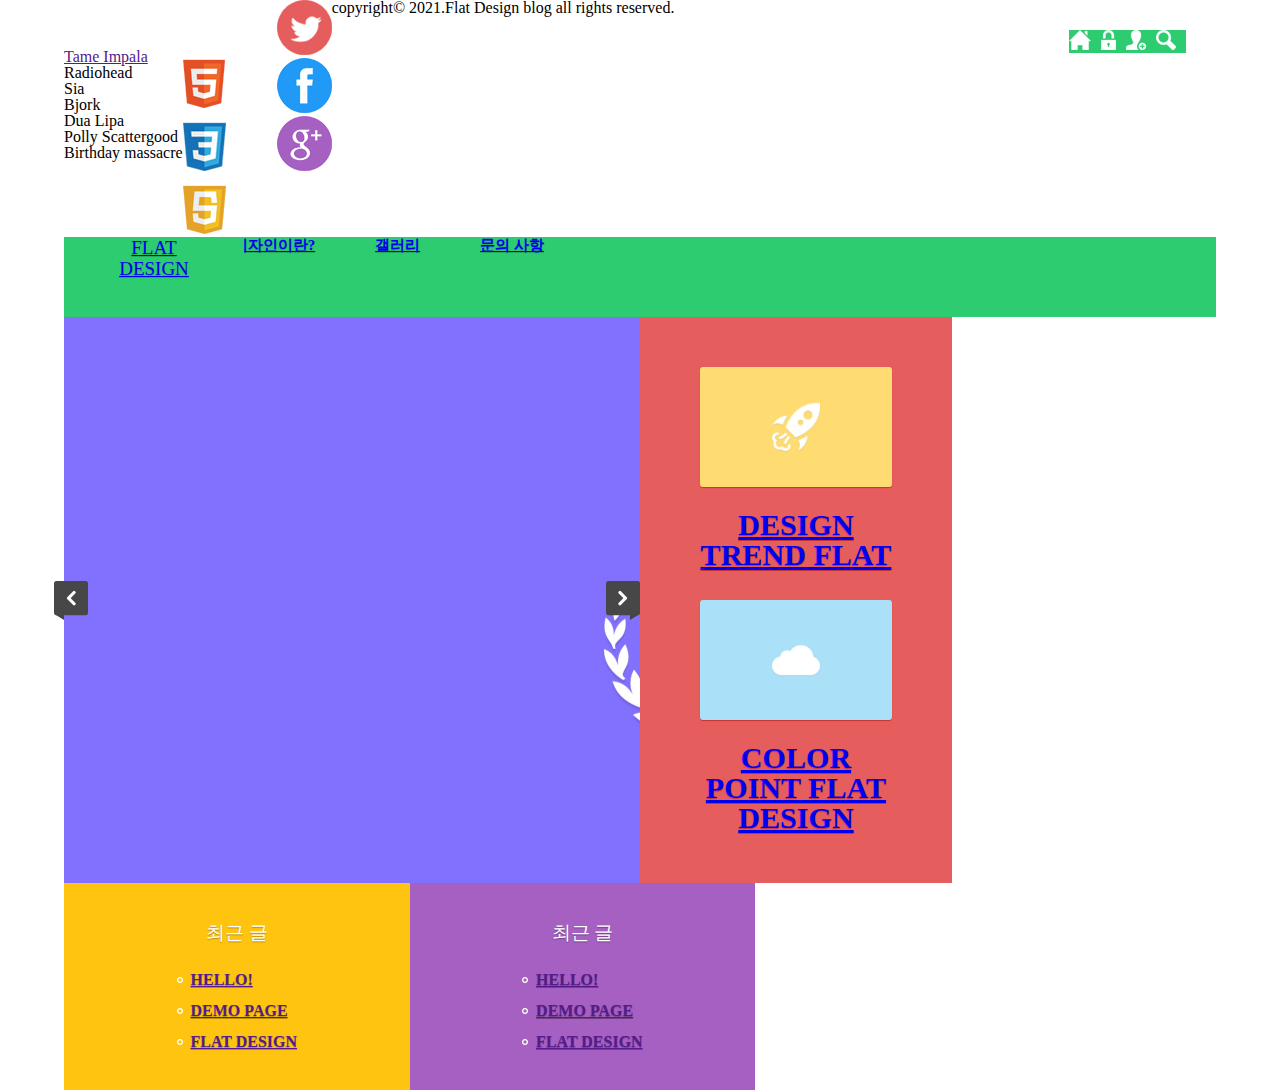
==== index.html @ 1b44815c "add post, gallery section CSS" ====
<!DOCTYPE html>
<html lang="ko">
    <head>
        <meta charset="UTF-8">
        <meta name="viewport" content="width=device-width, initial_scale=1, minimun-scale=1, maximum-scale=1, user=scalable=no">
        <title>Flat Design</title>
        <link rel="stylesheet" type="text/css" href="">
        <link rel="stylesheet" type="text/css" href="">
        <link rel="shortcut icon" href="images/favicon/favicon.ico">
        <link rel="apple-touch-icon-precomposed" href="images/favicon/flat-design-touch.png">
        <link rel="stylesheet" type="text/css" href="css/reset.css">
        <script src="js/jquery.min.js"></script>
        <style>
            #wrap {
                display: flex;
                flex-flow: column nowrap;
                width: 80%;
                margin: 0 auto;
                max-width: 1200px;
            }

            #wrap section {
                box-sizing: border-box;
            }

            .info_section {
                order: 1;
                width: 100%;
                background: #2ecc71;
                border-bottom: 1px solid #39d67c;
            }

            .info_list {
                display: flex;
            }

            .info_list li {
                width: 25%;
                text-align: center;
            }

            .info_list li a {
                display: block;
                padding: 15px 0;
                padding: 0.938rem 0;
            }

            .header {
                display: flex;
                order: 2;
                flex-direction: column;
                position: relative;
                width: 100%;
            }

            .logo {
                order: 1;
                width: 100%;
                padding: 30px 0;
                padding: 1.875rem 0;
                font-size: 1.188em;
                font-size: 1.188rem;
                line-height: 21px;
                line-height: 1.313rem;
                text-align: center;
                text-transform: uppercase;
                background: #2ecc71;
                text-shadow: 0px 1px 1px #25ab5e;
            }

            .nav {
                order: 2;
                width: 100%;
            }

            .gnb li {
                display: flex;
                background: #2c3e50;
            }

            .gnb li a {
                width:80%;
                padding: 20px 0;
                padding: 1.250rem 0;
                font-size: 0.938em;
                font-size:0.938rem;
                text-indent: 20px;
                text-indent: 1.250rem;
                font-weight: bold;
                text-transform: uppercase;
            }

            .gnb li span {
                width: 20%;
                text-indent: -9999px;
                background: url(images/s_images/sub_menu_toggle_btn.png) center center no-repeat;
                cursor: pointer;
            }

            .menu_toggle_btn {
                display: block;
                width: 30px;
                width: 1.875rem;
                height: 30px;
                height: 1.875rem;
                position: absolute;
                top: 10px;
                top: 0.625rem;
                right: 10px;
                right: 0.625rem;
                text-indent: -9999px;
                background: url(images/s_images/menu_toggle_btn.png);
                cursor: pointer;
            }

            .slider_section {
                display: flex;
                justify-content: space-between;
                align-items: center;
                order: 3;
                width: 100%;
                height: 300px;
                height: 18.750rem;
                background: url(images/p_images/slider_01.jpg);
            }

            .slider_section span {
                width: 34px;
                width: 2.125rem;
                height: 39px;
                height: 2.438rem;
                text-indent: -9999px;
                background: url(images/s_images/slider_arrow.png);
                cursor: pointer;
            }

            span.prev_btn {
                margin-left: -10px;
                margin-left: -0.625rem;
                background-position: 0 0;
            }

            span.next_btn {
                margin-left: -10px;
                margin-left: -0.625rem;
                background-position: -34px 0;
            }

            .latest_post_section {
                order: 4;
                background: #ffc40f;
                text-shadow: 0px 1px 1px #b98e0b;
            }

            .popular_post_section {
                order: 5;
                background: #a660c2;
                text-shadow: 0px 1px 1px #714185;
            }

            .latest_post_section, .popular_post_section {
                padding: 40px 12.5%;
                padding: 2.5000rem 12.5%;
            }

            .title {
                margin-bottom: 30px;
                margin-bottom: 1.875rem;
                font-size: 1.188em;
                font-size: 1.188rem;
                text-align: center;
                text-transform: uppercase;
                color: #fff;
            }

            .latest_post_list li, .popular_post_list li {
                margin-top: 15px;
                margin-top: 0.938rem;
                padding-left: 14px;
                padding-left: 0.875rem;
                font-weight: bold;
                text-transform: uppercase;
                background: url(images/s_images/post_circle_icon.png) left center no-repeat;
            }

            .latest_post_list li:first-child, .popular_post_list li:first-child {
                margin-top: 0;
            }

            .gallery_section {
                order: 6;
                padding: 50px 12.5%;
                padding: 3.125rem 12.5%;
                text-align: center;
                background: #e65d5d;
                text-shadow: 0px 1px 1px #c43434;
            }

            .gallery_section img {
                width: 100%;
                max-width: 100%;
                border-radius: 3px;
                box-shadow: 0px 1px 1px #c43434;
            }

            .gallery_list li:nth-child(2) {
                margin-top: 30px;
                margin-top: 1.875rem;
            }

            .gallery_list li figcaption {
                margin-top: 20px;
                margin-top: 1.250rem;
                font-size: 1.188em;
                font-size: 1.88rem;
                text-transform: uppercase;
                font-weight: bold;
            }

            @media all and (min-width: 768px) {
                #wrap {
                    flex-flow: row wrap;
                }

                .header {
                    flex-direction: row;
                }

                .logo {
                    position: absolute;
                    top: 0;
                    left: 0;
                    z-index: 10;
                    width: 15.625%;
                    padding: 0;
                }

                .log a {
                    display: block;
                    padding: 50px 0;
                    padding: 3.125rem;
                }

                .nav {
                    position: relative;
                    min-height: 80px;
                    min-height: 5.0000rem;
                    background: #2ecc71;
                }

                .gnb {
                    position: absolute;
                    top: 100%;
                    right: 0%;
                    z-index: 20;
                    width: 40.104%;
                }

                .menu_toggle_btn {
                    top: 50%;
                    right: 30px;
                    right: 1.875rem;
                    z-index: 20;
                    margin-top: -15px;
                    margin-top: -0.938rem;
                }

                .slider_section {
                    width: 59.9%;
                    height: auto;
                }

                .slider_section span {
                    position: relative;
                    z-index: 10;
                }

                .latest_post_section {
                    order: 5;
                }

                .popular_post_section {
                    order: 6;
                }

                .latest_post_section, .popular_post_section {
                    width: 41.67%;
                    padding-left: 5.21%;
                    padding-right: 5.21%;
                }

                .gallery_section {
                    order: 8;
                    width: 71.35%;
                    padding-left: 5.21%;
                    padding-right: 5.21%;
                }

                .gallery_list {
                    display: flex;
                }

                .gallery_list li {
                    width: 47.01%;
                }

                .gallery_list li:nth-child(2) {
                    margin-left: 5.98%;
                    margin-top: 0;
                }

            }

            @media all and (min-width: 960px) {
                #wrap {
                    position: relative;
                    width: 90%;
                }

                .info_section {
                    order: 0;
                    position: absolute;
                    top: 30px;
                    top: 1.875rem;
                    right: 30px;
                    right: 1.875rem;
                    z-index: 30;
                    width: auto;
                    border-bottom: 0;
                }

                .info_list li {
                    width: auto;
                    margin-right: 15px;
                    margin-right: 0.625rem;
                }

                .info_list li a {
                    padding: 0;
                }

                .gnb {
                    display: flex !important;
                    flex-direction: row;
                    position: static;
                    width: 100%;
                    text-shadow: 0px 1px 1px #25ab5e;
                }

                .gnb li{
                    display: block;
                    margin-left: 5.208%;
                    background: none;
                }

                .gnb li a {
                    width: auto;
                    padding: 0;
                    text-indent: 0;
                }

                .gnb li span {
                    display: none;
                }

                .menu_toggle_btn {
                    display: none;
                }

                .slider_section {
                    order: 2;
                    width: 50%;
                }

                .latest_post_section, .popular_post_section {
                    display: flex;
                    flex-direction: column;
                    align-items: center;
                    width: 30%;
                    padding-left: 0;
                    padding-right: 0;
                }

                .gallery_section {
                    order: 3;
                    width: 27.08%;
                }

                .gallery_list {
                    display: block;
                }

                .gallery_list li {
                    width: auto;
                }

                .gallery_list li:nth-child(2) {
                    margin-top: 30px;
                    margin-top: 1.875rem;
                    margin-left: 0;
                }

            }
        </style>
    </head>
    <body>
        <div id="wrap">
            <section class="info_section">
                <ul class="info_list">
                    <li><a href="index.html"><img src="images/s_images/info_icon_01.png" alt=""></a></li>
                    <li><a href=""><img src="images/s_images/info_icon_02.png" alt=""></a></li>
                    <li><a href=""><img src="images/s_images/info_icon_03.png" alt=""></a></li>
                    <li><a href=""><img src="images/s_images/info_icon_04.png" alt=""></a></li>
                </ul>
            </section>
            <header class="header">
                <h1 class="logo">
                    <a href="index.html">flat<br>design</a>
                </h1>
                <nav class="nav">
                    <ul class="gnb">
                        <li><a href="index.html">홈</a><span class="sub_main_toggle_btn">하위 메뉴 토글 버튼</span></li>
                        <li><a href="introduce.html">플랫 디자인이란?</a><span class="sub_main_toggle_btn">하위 메뉴 토글 버튼</span></li>
                        <li><a href="gallery.html">갤러리</a><span class="sub_main_toggle_btn">하위 메뉴 토글 버튼</span></li>
                        <li><a href="board.html">문의 사항</a><span class="sub_main_toggle_btn">하위 메뉴 토글 버튼</span></li>
                    </ul>
                </nav>
                <span class="menu_toggle_btn"> 전체 메뉴 토글 버튼</span>
            </header>
            <section class="slider_section">
                <span class="prev_btn">이전 버튼</span><span class="next_btn"다음 버튼></span>
            </section>
            <section class="latest_post_section">
                <h2 class="title">최근 글</h2>
                <ul class="latest_post_list">
                    <li><a href="">Hello!</a></li>
                    <li><a href="">Demo page</a></li>
                    <li><a href="">Flat design</a></li>
                </ul>
            </section>
            <section class="popular_post_section">
                <h2 class="title">최근 글</h2>
                <ul class="popular_post_list">
                    <li><a href="">Hello!</a></li>
                    <li><a href="">Demo page</a></li>
                    <li><a href="">Flat design</a></li>
                </ul>
            </section>
            <section class="gallery_section">
                <ul class="gallery_list">
                    <li>
                        <a href="#">
                            <figure>
                                <img src="images/p_images/gallery_01.jpg">
                                <figcaption>design trend flat</figcaption>
                            </figure>
                        </a>
                    </li>
                    <li>
                        <a href="#">
                            <figure>
                                <img src="images/p_images/gallery_02.jpg">
                                <figcaption>color point flat design</figcaption>
                            </figure>
                        </a>
                    </li>
                </ul>
            </section>
            <section class="rankup_section">
                <h2 class="title">인기 검색어</h2>
                <ul class="rankup_list">
                    <li><a href="">Tame Impala</a></li>
                    <li><a href=""></a>Radiohead</li>
                    <li><a href=""></a>Sia</li>
                    <li><a href=""></a>Bjork</li>
                    <li><a href=""></a>Dua Lipa</li>
                    <li><a href=""></a>Polly Scattergood</li>
                    <li><a href=""></a>Birthday massacre</li>
                </ul>
            </section>
            <section class="banner_section">
                <div class="banner_box_01">
                    <a href=""><img src="images/s_images/w3c_logo.png"></a>
                </div>
                <div class="banner_box_02">
                    <ul class="banner_list">
                        <li><a href=""><img src="images/s_images/html_logo.png"></a></li>
                        <li><a href=""><img src="images/s_images/css_logo.png"></a></li>
                        <li><a href=""><img src="images/s_images/js_logo.png"></a></li>
                    </ul>
                </div>
            </section>
            <section class="social_section">
                <ul class="social_list">
                    <li><a href=""><img src="images/s_images/social_icon_01.png"></a></li>
                    <li><a href=""><img src="images/s_images/social_icon_02.png"></a></li>
                    <li><a href=""><img src="images/s_images/social_icon_03.png"></a></li>
                </ul>
            </section>
            <footer class="footer">
                <p>copyright&copy; 2021.Flat Design blog all rights reserved.</p>
            </footer>
        </div>
    </body>
</html>
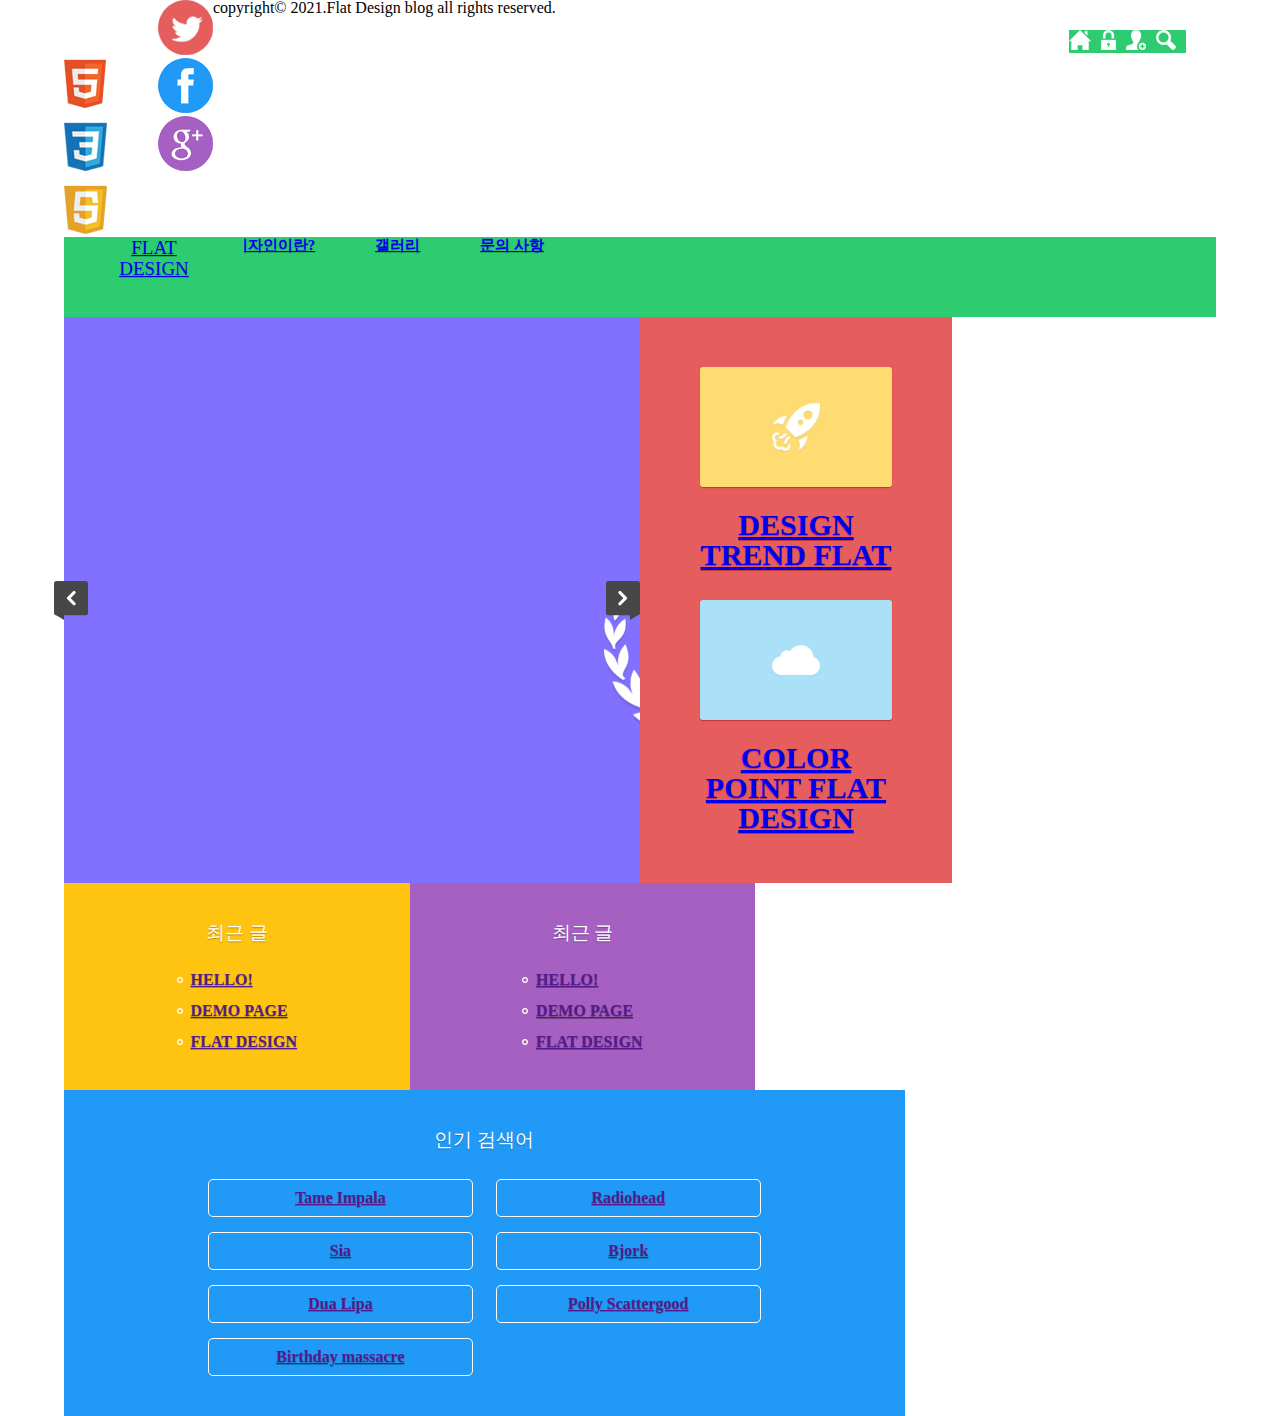
==== commit b178bb2f: "add rankup CSS" ====
--- a/index.html
+++ b/index.html
@@ -217,6 +217,41 @@
                 font-weight: bold;
             }
 
+            .rankup_section {
+                order: 7;
+                padding: 40px 12.5%;
+                padding: 2.500rem 12.5;
+                background: #219af7;
+                text-shadow: 0px 1px 1px #1974ba;
+            }
+
+            .rankup_list {
+                display: flex;
+                flex-wrap: wrap;
+                justify-content: space-between;
+            }
+
+            .rankup_list li{
+                width: 47.92%;
+                margin-top: 15px;
+                margin-top:0.938rem;
+                text-align: center;
+                font-weight: bold;
+            }
+
+            .rankup_list li:first-child, .rankup_list li:nth-child(2) {
+                margin-top: 0;
+            }
+
+            .rankup_list li a {
+                display: block;
+                padding: 10px 0;
+                padding: 0.625rem 0;
+                border: 1px solid #fff;
+                border-radius: 5px;
+            }
+
+
             @media all and (min-width: 768px) {
                 #wrap {
                     flex-flow: row wrap;
@@ -470,12 +505,12 @@
                 <h2 class="title">인기 검색어</h2>
                 <ul class="rankup_list">
                     <li><a href="">Tame Impala</a></li>
-                    <li><a href=""></a>Radiohead</li>
-                    <li><a href=""></a>Sia</li>
-                    <li><a href=""></a>Bjork</li>
-                    <li><a href=""></a>Dua Lipa</li>
-                    <li><a href=""></a>Polly Scattergood</li>
-                    <li><a href=""></a>Birthday massacre</li>
+                    <li><a href="">Radiohead</a></li>
+                    <li><a href="">Sia</a></li>
+                    <li><a href="">Bjork</a></li>
+                    <li><a href="">Dua Lipa</a></li>
+                    <li><a href="">Polly Scattergood</a></li>
+                    <li><a href="">Birthday massacre</a></li>
                 </ul>
             </section>
             <section class="banner_section">
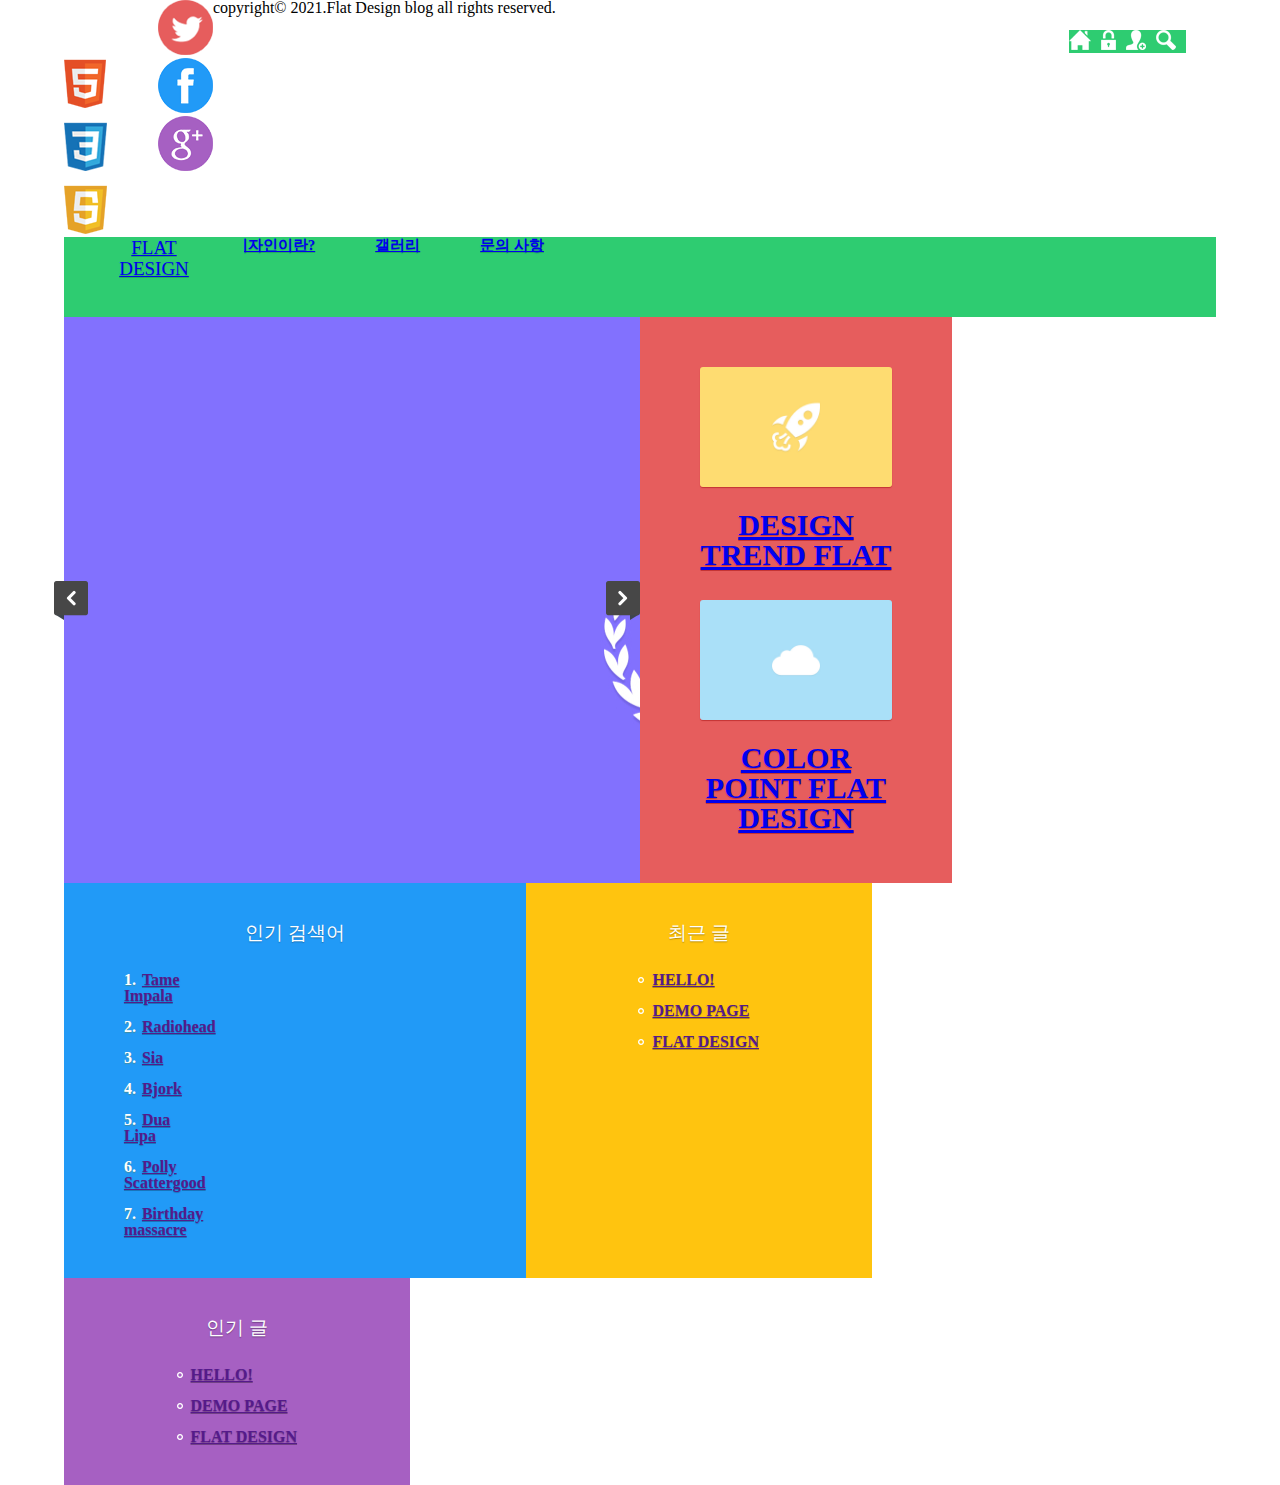
==== commit b1caced6: "rankup section css tablet, pc" ====
--- a/index.html
+++ b/index.html
@@ -344,6 +344,13 @@
                     margin-top: 0;
                 }
 
+                .rankup_section {
+                    order: 4;
+                    width: 40.1%;
+                    padding-left: 5.2%;
+                    padding-right: 5.2%;
+                }
+
             }
 
             @media all and (min-width: 960px) {
@@ -434,8 +441,48 @@
                     margin-top: 1.875rem;
                     margin-left: 0;
                 }
-
-            }
+        
+                .rankup_list {
+                    display: flex;
+                    flex-direction: column;
+                    justify-content: center;
+                    align-items: center;
+                    width: 22.92%;
+                    padding: 0;
+                }
+
+                .rankup_list  {
+                    display: block;
+                }
+
+                .rankup_list li {
+                    width: auto;
+                    text-align: left;
+                    counter-increment: rankup-counter;
+                }
+
+                .rankup_list li:nth-child(2) {
+                    margin-top: 15px;
+                    margin-top: 0.938rem;
+                }
+
+                .rankup_list li:before {
+                    padding-right: 6px;
+                    padding-right: 0.375rem;
+                    text-transform: uppercase;
+                    font-weight: bold;
+                    color: #fff;
+                    text-shadow: 0px 1px 1px #428e9e;
+                    content: counter(rankup-counter) '.';
+                }
+
+                .rankup_list li a {
+                    display: inline;
+                    padding: 0;
+                    border: 0;
+                }
+
+            }   
         </style>
     </head>
     <body>
@@ -474,7 +521,7 @@
                 </ul>
             </section>
             <section class="popular_post_section">
-                <h2 class="title">최근 글</h2>
+                <h2 class="title">인기 글</h2>
                 <ul class="popular_post_list">
                     <li><a href="">Hello!</a></li>
                     <li><a href="">Demo page</a></li>
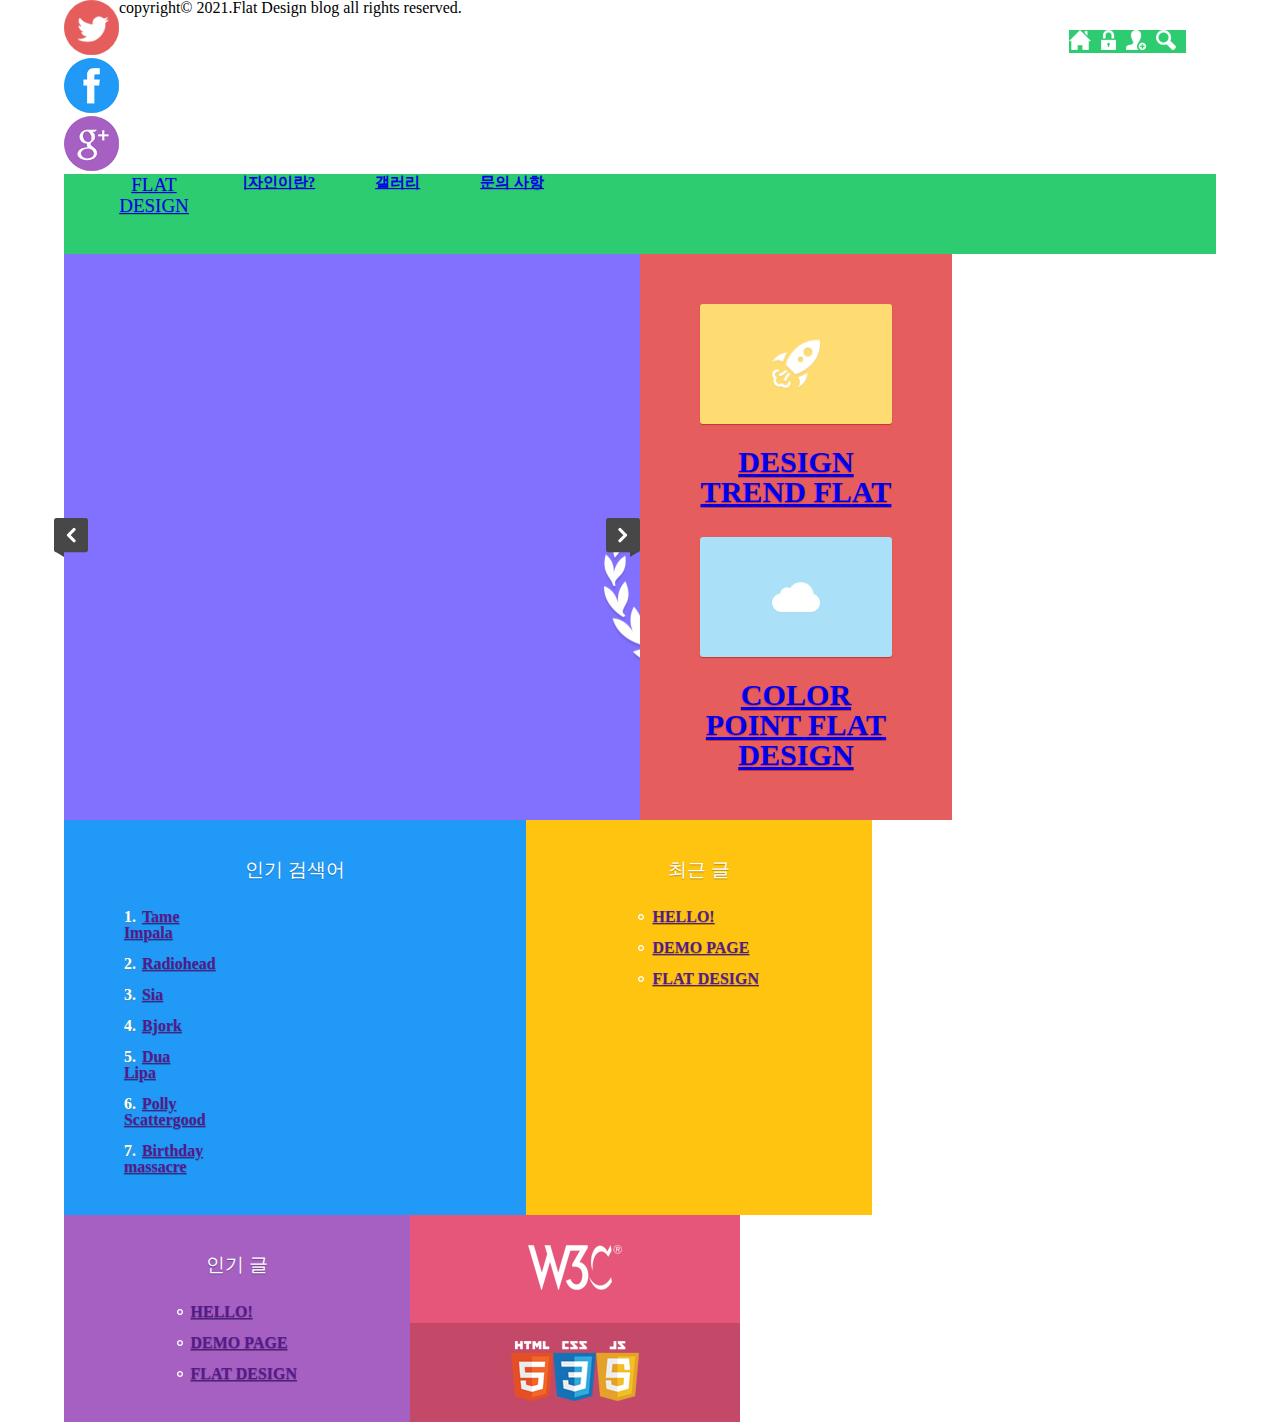
==== commit 957ee194: "add banner section CSS" ====
--- a/index.html
+++ b/index.html
@@ -251,6 +251,31 @@
                 border-radius: 5px;
             }
 
+            .banner_section {
+                order: 8;
+            }
+
+            .banner_box_01 {
+                background: #e6567a;
+            }
+
+            .banner_box_01 a {
+                display: block;
+                padding: 30px 0;
+                padding: 1.875rem 0;
+                text-align: center;
+            }
+
+            .banner_box_02 {
+                background: #c44968;
+            }
+
+            .banner_list {
+                display: flex;
+                justify-content: space-between;
+                padding: 30px 12.5%;
+                padding: 1.875rem 12.5%;
+            }
 
             @media all and (min-width: 768px) {
                 #wrap {
@@ -349,6 +374,39 @@
                     width: 40.1%;
                     padding-left: 5.2%;
                     padding-right: 5.2%;
+                }
+
+                .banner_section {
+                    display: flex;
+                    order: 9;
+                    flex-direction: column;
+                    width: 28.65%;
+                }
+
+                .banner_section div {
+                    flex: 1 1 0;
+                }
+
+                .banner_box_01 {
+                    display: flex;
+                    justify-content: center;
+                    align-items: center;
+                }
+
+                .babber_box_01 a {
+                    display: inline;
+                    padding: 0;
+                }
+
+                .banner_box_02 {
+                    display: flex;
+                    justify-content: center;
+                    align-items: center;
+                }
+
+                .banner_list {
+                    padding: 0;
+                    justify-content: flex-start;
                 }
 
             }
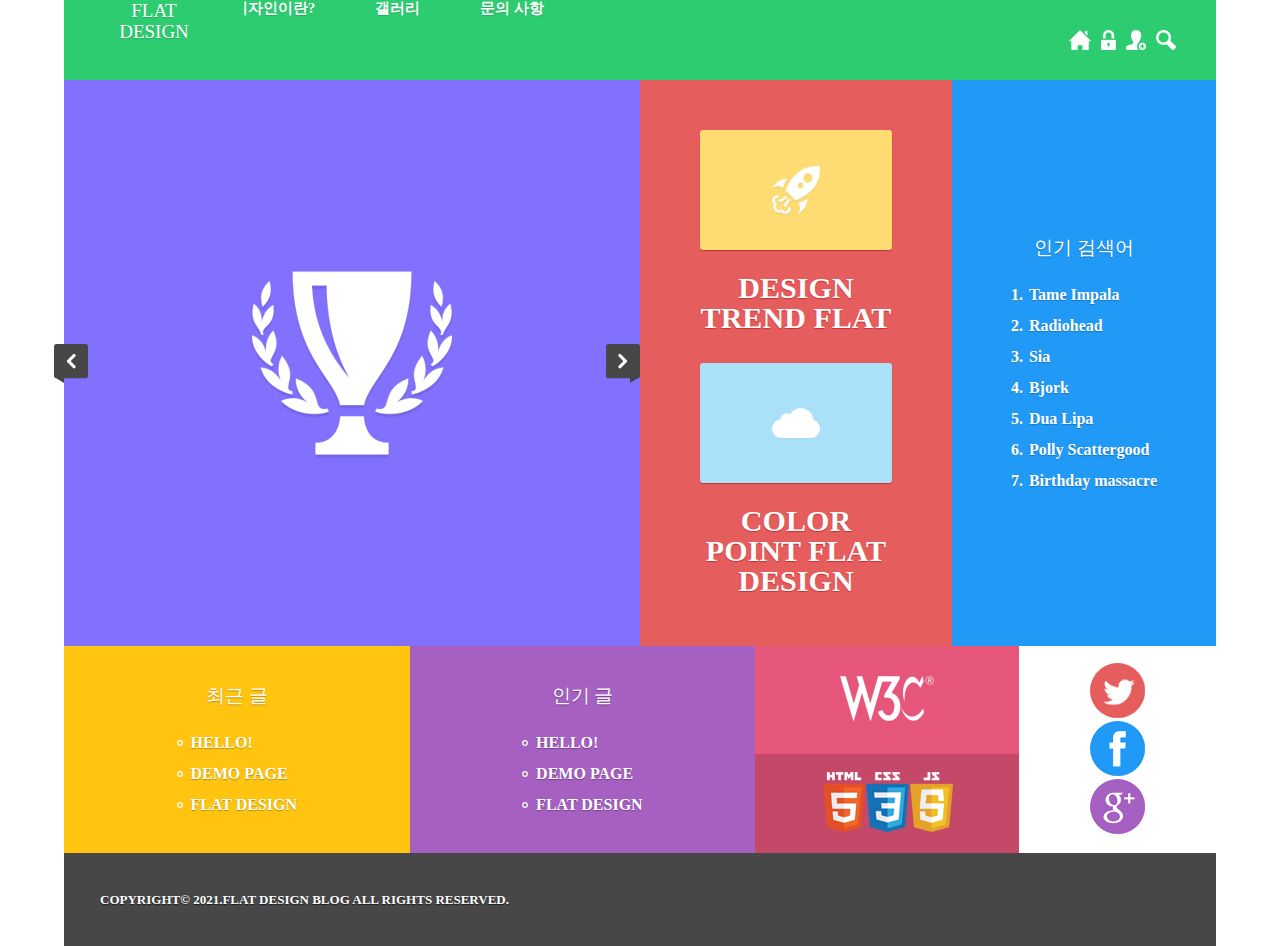
==== commit 64299b4e: "add social, footer CSS" ====
--- a/index.html
+++ b/index.html
@@ -121,7 +121,7 @@
                 width: 100%;
                 height: 300px;
                 height: 18.750rem;
-                background: url(images/p_images/slider_01.jpg);
+                background: url(images/p_images/slider_01.jpg) center center no-repeat;
             }
 
             .slider_section span {
@@ -130,7 +130,7 @@
                 height: 39px;
                 height: 2.438rem;
                 text-indent: -9999px;
-                background: url(images/s_images/slider_arrow.png);
+                background: url(images/s_images/slider_arrow.png) no-repeat;
                 cursor: pointer;
             }
 
@@ -277,6 +277,36 @@
                 padding: 1.875rem 12.5%;
             }
 
+            .social_section {
+                order: 9;
+                padding: 24px 12.5%;
+                padding: 1.50rem 12.5%;
+                background: #fff;
+            }
+
+            .social_list {
+                display: flex;
+                justify-content: space-between;
+            }
+
+            .footer {
+                order: 10;
+                width: 100%;
+                background: #474747;
+            }
+
+            .footer p {
+                padding: 20px;
+                padding: 1.250rem;
+                font-size: 0.813em;
+                font-size: 0.813rem;
+                text-align: center;
+                text-transform: uppercase;
+                font-weight: bold;
+                color: #fff;
+                text-shadow: 0px 1px 1px #191919;
+            }
+
             @media all and (min-width: 768px) {
                 #wrap {
                     flex-flow: row wrap;
@@ -407,6 +437,35 @@
                 .banner_list {
                     padding: 0;
                     justify-content: flex-start;
+                }
+
+                .banner_list li:nth-child(2) {
+                    margin: 0 14px;
+                    margin: 0 0.875%;
+                }  
+
+                .social_section {
+                    display: flex;
+                    order: 7;
+                    justify-content: center;
+                    align-items: center;
+                    width: 16.66%;
+                    padding: 0;
+                }
+
+                .social_list {
+                    flex-direction: column;
+                    justify-content: flex-start;
+                }
+
+                .social_list li:nth-child() {
+                    margin: 24px 0;
+                    margin: 1.50rem 0;
+                }
+
+                .footer p {
+                    padding: 40px 0;
+                    padding: 2.500rem 0;
                 }
 
             }
@@ -500,7 +559,7 @@
                     margin-left: 0;
                 }
         
-                .rankup_list {
+                .rankup_section {
                     display: flex;
                     flex-direction: column;
                     justify-content: center;
@@ -540,6 +599,20 @@
                     border: 0;
                 }
 
+                .banner_section {
+                    order: 7;
+                    width: 22.92%;
+                }
+
+                .social_section {
+                    order: 8;
+                    width: 17.08%;
+                }
+
+                .footer p {
+                    padding-left: 3.125%;
+                    text-align: left;
+                }
             }   
         </style>
     </head>
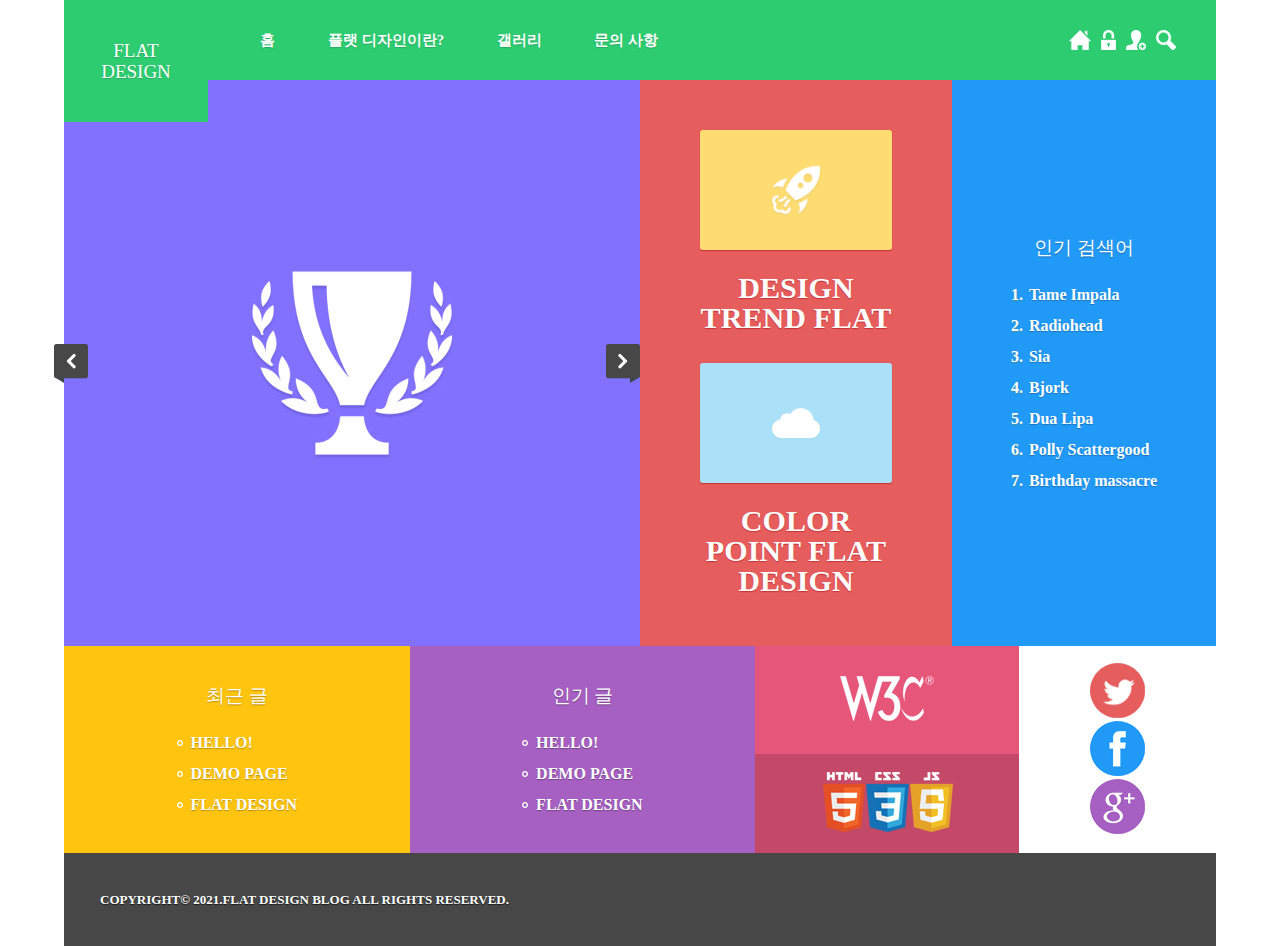
==== commit 8fc24f72: "add sub page HTML structure" ====
--- a/index.html
+++ b/index.html
@@ -322,13 +322,14 @@
                     left: 0;
                     z-index: 10;
                     width: 15.625%;
-                    padding: 0;
+                    padding: 40px 0;
+                    padding: 2.5rem 0;
                 }
 
                 .log a {
                     display: block;
-                    padding: 50px 0;
-                    padding: 3.125rem;
+                    padding: 60px 0;
+                    padding: 3.125rem 0;
                 }
 
                 .nav {
@@ -496,6 +497,23 @@
 
                 .info_list li a {
                     padding: 0;
+                }
+
+                .header {
+                    order: 1;
+                    justify-content: flex-end;
+                    position: static;
+                }
+
+                .logo {
+                    width: 12.5%;
+                }
+
+                .nav {
+                    display: flex;
+                    align-items: center;
+                    position: static;
+                    width: 87.5%;
                 }
 
                 .gnb {
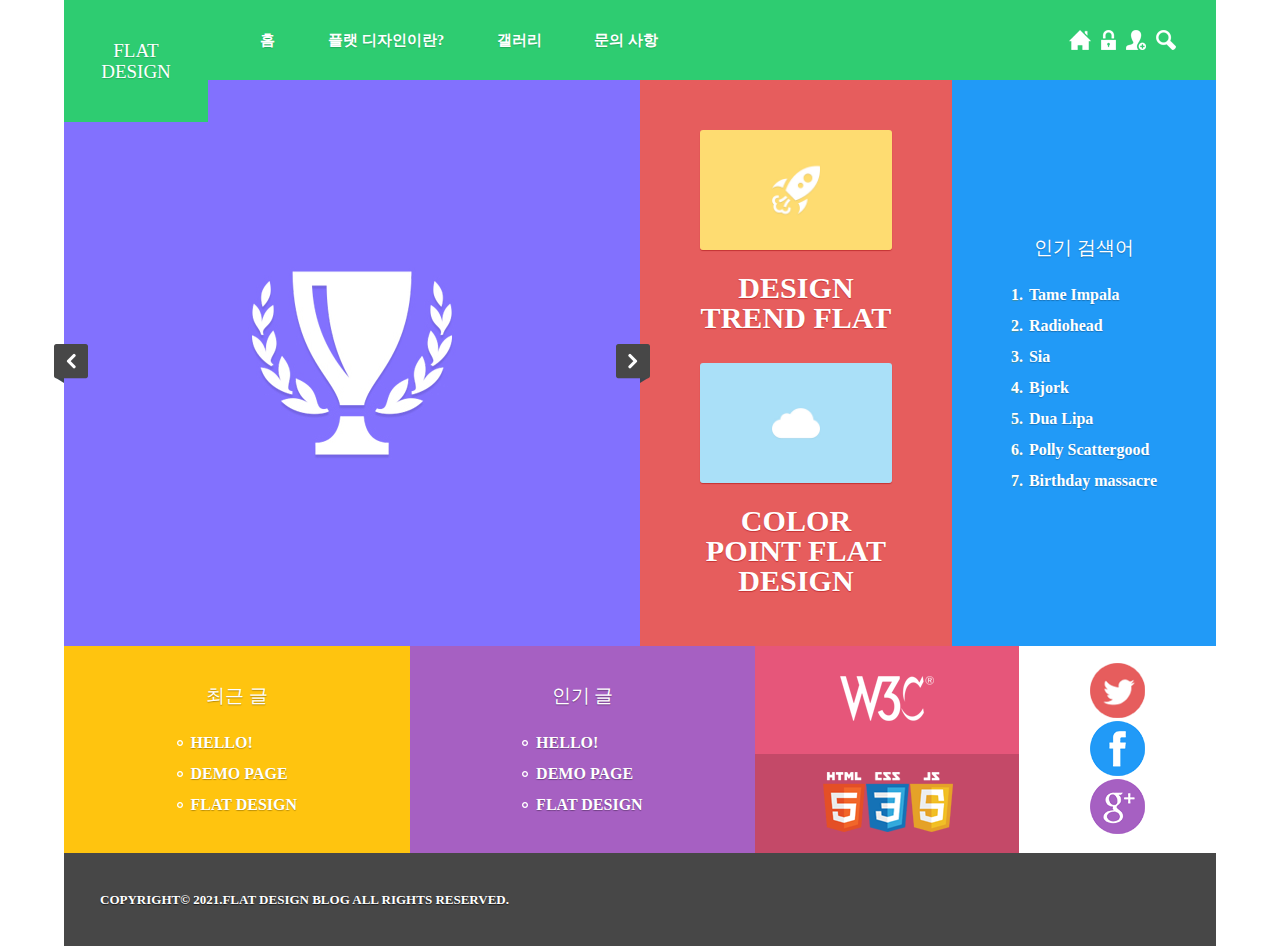
==== commit 97d4794d: "add gallery CSS" ====
--- a/index.html
+++ b/index.html
@@ -141,8 +141,8 @@
             }
 
             span.next_btn {
-                margin-left: -10px;
-                margin-left: -0.625rem;
+                margin-right: -10px;
+                margin-right: -0.625rem;
                 background-position: -34px 0;
             }
 
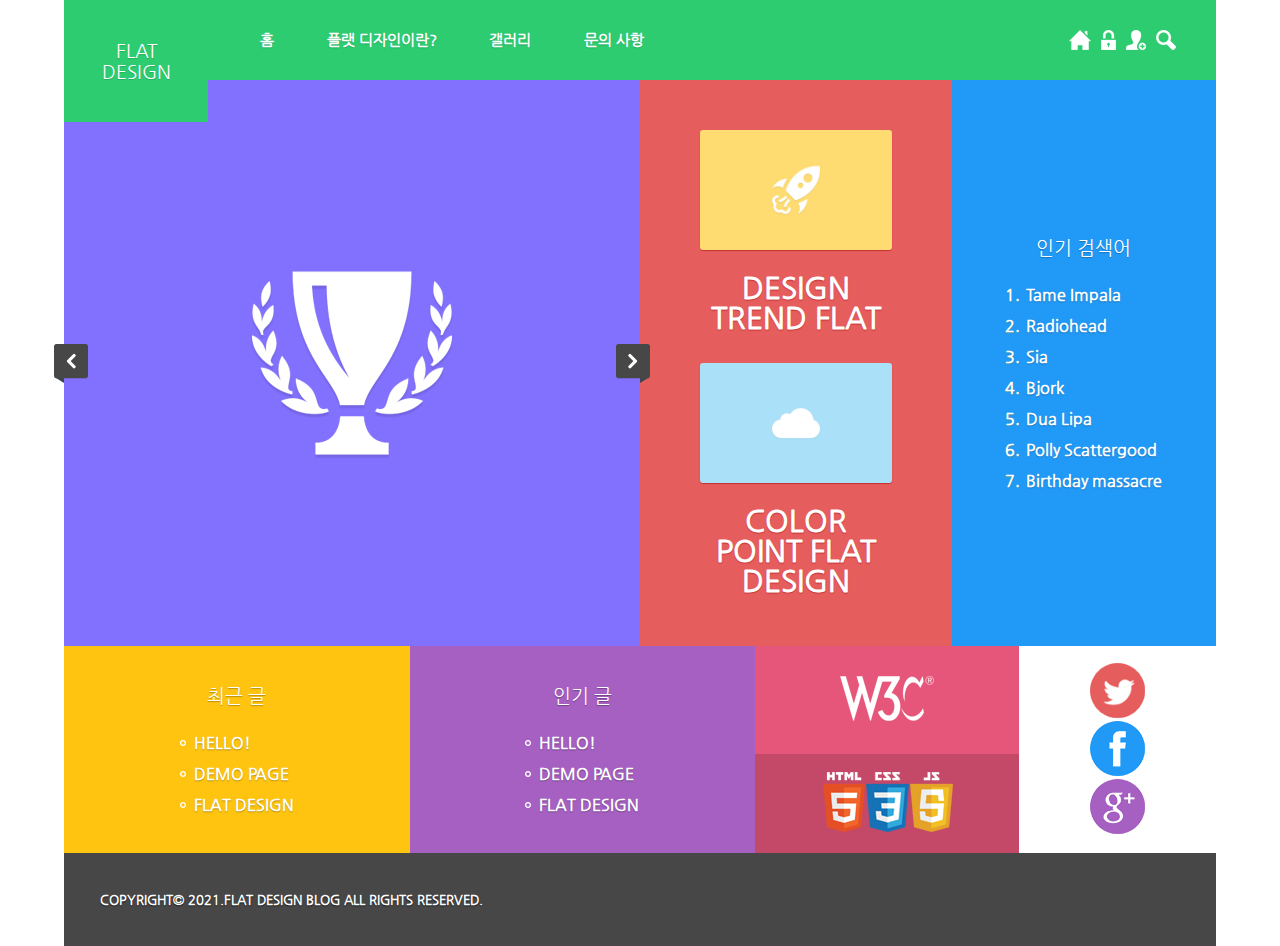
==== commit a614b4bb: "dividing css" ====
--- a/index.html
+++ b/index.html
@@ -4,635 +4,12 @@
         <meta charset="UTF-8">
         <meta name="viewport" content="width=device-width, initial_scale=1, minimun-scale=1, maximum-scale=1, user=scalable=no">
         <title>Flat Design</title>
-        <link rel="stylesheet" type="text/css" href="">
-        <link rel="stylesheet" type="text/css" href="">
         <link rel="shortcut icon" href="images/favicon/favicon.ico">
         <link rel="apple-touch-icon-precomposed" href="images/favicon/flat-design-touch.png">
         <link rel="stylesheet" type="text/css" href="css/reset.css">
-        <script src="js/jquery.min.js"></script>
-        <style>
-            #wrap {
-                display: flex;
-                flex-flow: column nowrap;
-                width: 80%;
-                margin: 0 auto;
-                max-width: 1200px;
-            }
-
-            #wrap section {
-                box-sizing: border-box;
-            }
-
-            .info_section {
-                order: 1;
-                width: 100%;
-                background: #2ecc71;
-                border-bottom: 1px solid #39d67c;
-            }
-
-            .info_list {
-                display: flex;
-            }
-
-            .info_list li {
-                width: 25%;
-                text-align: center;
-            }
-
-            .info_list li a {
-                display: block;
-                padding: 15px 0;
-                padding: 0.938rem 0;
-            }
-
-            .header {
-                display: flex;
-                order: 2;
-                flex-direction: column;
-                position: relative;
-                width: 100%;
-            }
-
-            .logo {
-                order: 1;
-                width: 100%;
-                padding: 30px 0;
-                padding: 1.875rem 0;
-                font-size: 1.188em;
-                font-size: 1.188rem;
-                line-height: 21px;
-                line-height: 1.313rem;
-                text-align: center;
-                text-transform: uppercase;
-                background: #2ecc71;
-                text-shadow: 0px 1px 1px #25ab5e;
-            }
-
-            .nav {
-                order: 2;
-                width: 100%;
-            }
-
-            .gnb li {
-                display: flex;
-                background: #2c3e50;
-            }
-
-            .gnb li a {
-                width:80%;
-                padding: 20px 0;
-                padding: 1.250rem 0;
-                font-size: 0.938em;
-                font-size:0.938rem;
-                text-indent: 20px;
-                text-indent: 1.250rem;
-                font-weight: bold;
-                text-transform: uppercase;
-            }
-
-            .gnb li span {
-                width: 20%;
-                text-indent: -9999px;
-                background: url(images/s_images/sub_menu_toggle_btn.png) center center no-repeat;
-                cursor: pointer;
-            }
-
-            .menu_toggle_btn {
-                display: block;
-                width: 30px;
-                width: 1.875rem;
-                height: 30px;
-                height: 1.875rem;
-                position: absolute;
-                top: 10px;
-                top: 0.625rem;
-                right: 10px;
-                right: 0.625rem;
-                text-indent: -9999px;
-                background: url(images/s_images/menu_toggle_btn.png);
-                cursor: pointer;
-            }
-
-            .slider_section {
-                display: flex;
-                justify-content: space-between;
-                align-items: center;
-                order: 3;
-                width: 100%;
-                height: 300px;
-                height: 18.750rem;
-                background: url(images/p_images/slider_01.jpg) center center no-repeat;
-            }
-
-            .slider_section span {
-                width: 34px;
-                width: 2.125rem;
-                height: 39px;
-                height: 2.438rem;
-                text-indent: -9999px;
-                background: url(images/s_images/slider_arrow.png) no-repeat;
-                cursor: pointer;
-            }
-
-            span.prev_btn {
-                margin-left: -10px;
-                margin-left: -0.625rem;
-                background-position: 0 0;
-            }
-
-            span.next_btn {
-                margin-right: -10px;
-                margin-right: -0.625rem;
-                background-position: -34px 0;
-            }
-
-            .latest_post_section {
-                order: 4;
-                background: #ffc40f;
-                text-shadow: 0px 1px 1px #b98e0b;
-            }
-
-            .popular_post_section {
-                order: 5;
-                background: #a660c2;
-                text-shadow: 0px 1px 1px #714185;
-            }
-
-            .latest_post_section, .popular_post_section {
-                padding: 40px 12.5%;
-                padding: 2.5000rem 12.5%;
-            }
-
-            .title {
-                margin-bottom: 30px;
-                margin-bottom: 1.875rem;
-                font-size: 1.188em;
-                font-size: 1.188rem;
-                text-align: center;
-                text-transform: uppercase;
-                color: #fff;
-            }
-
-            .latest_post_list li, .popular_post_list li {
-                margin-top: 15px;
-                margin-top: 0.938rem;
-                padding-left: 14px;
-                padding-left: 0.875rem;
-                font-weight: bold;
-                text-transform: uppercase;
-                background: url(images/s_images/post_circle_icon.png) left center no-repeat;
-            }
-
-            .latest_post_list li:first-child, .popular_post_list li:first-child {
-                margin-top: 0;
-            }
-
-            .gallery_section {
-                order: 6;
-                padding: 50px 12.5%;
-                padding: 3.125rem 12.5%;
-                text-align: center;
-                background: #e65d5d;
-                text-shadow: 0px 1px 1px #c43434;
-            }
-
-            .gallery_section img {
-                width: 100%;
-                max-width: 100%;
-                border-radius: 3px;
-                box-shadow: 0px 1px 1px #c43434;
-            }
-
-            .gallery_list li:nth-child(2) {
-                margin-top: 30px;
-                margin-top: 1.875rem;
-            }
-
-            .gallery_list li figcaption {
-                margin-top: 20px;
-                margin-top: 1.250rem;
-                font-size: 1.188em;
-                font-size: 1.88rem;
-                text-transform: uppercase;
-                font-weight: bold;
-            }
-
-            .rankup_section {
-                order: 7;
-                padding: 40px 12.5%;
-                padding: 2.500rem 12.5;
-                background: #219af7;
-                text-shadow: 0px 1px 1px #1974ba;
-            }
-
-            .rankup_list {
-                display: flex;
-                flex-wrap: wrap;
-                justify-content: space-between;
-            }
-
-            .rankup_list li{
-                width: 47.92%;
-                margin-top: 15px;
-                margin-top:0.938rem;
-                text-align: center;
-                font-weight: bold;
-            }
-
-            .rankup_list li:first-child, .rankup_list li:nth-child(2) {
-                margin-top: 0;
-            }
-
-            .rankup_list li a {
-                display: block;
-                padding: 10px 0;
-                padding: 0.625rem 0;
-                border: 1px solid #fff;
-                border-radius: 5px;
-            }
-
-            .banner_section {
-                order: 8;
-            }
-
-            .banner_box_01 {
-                background: #e6567a;
-            }
-
-            .banner_box_01 a {
-                display: block;
-                padding: 30px 0;
-                padding: 1.875rem 0;
-                text-align: center;
-            }
-
-            .banner_box_02 {
-                background: #c44968;
-            }
-
-            .banner_list {
-                display: flex;
-                justify-content: space-between;
-                padding: 30px 12.5%;
-                padding: 1.875rem 12.5%;
-            }
-
-            .social_section {
-                order: 9;
-                padding: 24px 12.5%;
-                padding: 1.50rem 12.5%;
-                background: #fff;
-            }
-
-            .social_list {
-                display: flex;
-                justify-content: space-between;
-            }
-
-            .footer {
-                order: 10;
-                width: 100%;
-                background: #474747;
-            }
-
-            .footer p {
-                padding: 20px;
-                padding: 1.250rem;
-                font-size: 0.813em;
-                font-size: 0.813rem;
-                text-align: center;
-                text-transform: uppercase;
-                font-weight: bold;
-                color: #fff;
-                text-shadow: 0px 1px 1px #191919;
-            }
-
-            @media all and (min-width: 768px) {
-                #wrap {
-                    flex-flow: row wrap;
-                }
-
-                .header {
-                    flex-direction: row;
-                }
-
-                .logo {
-                    position: absolute;
-                    top: 0;
-                    left: 0;
-                    z-index: 10;
-                    width: 15.625%;
-                    padding: 40px 0;
-                    padding: 2.5rem 0;
-                }
-
-                .log a {
-                    display: block;
-                    padding: 60px 0;
-                    padding: 3.125rem 0;
-                }
-
-                .nav {
-                    position: relative;
-                    min-height: 80px;
-                    min-height: 5.0000rem;
-                    background: #2ecc71;
-                }
-
-                .gnb {
-                    position: absolute;
-                    top: 100%;
-                    right: 0%;
-                    z-index: 20;
-                    width: 40.104%;
-                }
-
-                .menu_toggle_btn {
-                    top: 50%;
-                    right: 30px;
-                    right: 1.875rem;
-                    z-index: 20;
-                    margin-top: -15px;
-                    margin-top: -0.938rem;
-                }
-
-                .slider_section {
-                    width: 59.9%;
-                    height: auto;
-                }
-
-                .slider_section span {
-                    position: relative;
-                    z-index: 10;
-                }
-
-                .latest_post_section {
-                    order: 5;
-                }
-
-                .popular_post_section {
-                    order: 6;
-                }
-
-                .latest_post_section, .popular_post_section {
-                    width: 41.67%;
-                    padding-left: 5.21%;
-                    padding-right: 5.21%;
-                }
-
-                .gallery_section {
-                    order: 8;
-                    width: 71.35%;
-                    padding-left: 5.21%;
-                    padding-right: 5.21%;
-                }
-
-                .gallery_list {
-                    display: flex;
-                }
-
-                .gallery_list li {
-                    width: 47.01%;
-                }
-
-                .gallery_list li:nth-child(2) {
-                    margin-left: 5.98%;
-                    margin-top: 0;
-                }
-
-                .rankup_section {
-                    order: 4;
-                    width: 40.1%;
-                    padding-left: 5.2%;
-                    padding-right: 5.2%;
-                }
-
-                .banner_section {
-                    display: flex;
-                    order: 9;
-                    flex-direction: column;
-                    width: 28.65%;
-                }
-
-                .banner_section div {
-                    flex: 1 1 0;
-                }
-
-                .banner_box_01 {
-                    display: flex;
-                    justify-content: center;
-                    align-items: center;
-                }
-
-                .babber_box_01 a {
-                    display: inline;
-                    padding: 0;
-                }
-
-                .banner_box_02 {
-                    display: flex;
-                    justify-content: center;
-                    align-items: center;
-                }
-
-                .banner_list {
-                    padding: 0;
-                    justify-content: flex-start;
-                }
-
-                .banner_list li:nth-child(2) {
-                    margin: 0 14px;
-                    margin: 0 0.875%;
-                }  
-
-                .social_section {
-                    display: flex;
-                    order: 7;
-                    justify-content: center;
-                    align-items: center;
-                    width: 16.66%;
-                    padding: 0;
-                }
-
-                .social_list {
-                    flex-direction: column;
-                    justify-content: flex-start;
-                }
-
-                .social_list li:nth-child() {
-                    margin: 24px 0;
-                    margin: 1.50rem 0;
-                }
-
-                .footer p {
-                    padding: 40px 0;
-                    padding: 2.500rem 0;
-                }
-
-            }
-
-            @media all and (min-width: 960px) {
-                #wrap {
-                    position: relative;
-                    width: 90%;
-                }
-
-                .info_section {
-                    order: 0;
-                    position: absolute;
-                    top: 30px;
-                    top: 1.875rem;
-                    right: 30px;
-                    right: 1.875rem;
-                    z-index: 30;
-                    width: auto;
-                    border-bottom: 0;
-                }
-
-                .info_list li {
-                    width: auto;
-                    margin-right: 15px;
-                    margin-right: 0.625rem;
-                }
-
-                .info_list li a {
-                    padding: 0;
-                }
-
-                .header {
-                    order: 1;
-                    justify-content: flex-end;
-                    position: static;
-                }
-
-                .logo {
-                    width: 12.5%;
-                }
-
-                .nav {
-                    display: flex;
-                    align-items: center;
-                    position: static;
-                    width: 87.5%;
-                }
-
-                .gnb {
-                    display: flex !important;
-                    flex-direction: row;
-                    position: static;
-                    width: 100%;
-                    text-shadow: 0px 1px 1px #25ab5e;
-                }
-
-                .gnb li{
-                    display: block;
-                    margin-left: 5.208%;
-                    background: none;
-                }
-
-                .gnb li a {
-                    width: auto;
-                    padding: 0;
-                    text-indent: 0;
-                }
-
-                .gnb li span {
-                    display: none;
-                }
-
-                .menu_toggle_btn {
-                    display: none;
-                }
-
-                .slider_section {
-                    order: 2;
-                    width: 50%;
-                }
-
-                .latest_post_section, .popular_post_section {
-                    display: flex;
-                    flex-direction: column;
-                    align-items: center;
-                    width: 30%;
-                    padding-left: 0;
-                    padding-right: 0;
-                }
-
-                .gallery_section {
-                    order: 3;
-                    width: 27.08%;
-                }
-
-                .gallery_list {
-                    display: block;
-                }
-
-                .gallery_list li {
-                    width: auto;
-                }
-
-                .gallery_list li:nth-child(2) {
-                    margin-top: 30px;
-                    margin-top: 1.875rem;
-                    margin-left: 0;
-                }
-        
-                .rankup_section {
-                    display: flex;
-                    flex-direction: column;
-                    justify-content: center;
-                    align-items: center;
-                    width: 22.92%;
-                    padding: 0;
-                }
-
-                .rankup_list  {
-                    display: block;
-                }
-
-                .rankup_list li {
-                    width: auto;
-                    text-align: left;
-                    counter-increment: rankup-counter;
-                }
-
-                .rankup_list li:nth-child(2) {
-                    margin-top: 15px;
-                    margin-top: 0.938rem;
-                }
-
-                .rankup_list li:before {
-                    padding-right: 6px;
-                    padding-right: 0.375rem;
-                    text-transform: uppercase;
-                    font-weight: bold;
-                    color: #fff;
-                    text-shadow: 0px 1px 1px #428e9e;
-                    content: counter(rankup-counter) '.';
-                }
-
-                .rankup_list li a {
-                    display: inline;
-                    padding: 0;
-                    border: 0;
-                }
-
-                .banner_section {
-                    order: 7;
-                    width: 22.92%;
-                }
-
-                .social_section {
-                    order: 8;
-                    width: 17.08%;
-                }
-
-                .footer p {
-                    padding-left: 3.125%;
-                    text-align: left;
-                }
-            }   
-        </style>
+        <link rel="stylesheet" type="text/css" href="css/default.css">
+        <script src="/js/jquery.min.js"></script>
+        <script src="js/flat.min.js"></script>
     </head>
     <body>
         <div id="wrap">
--- a/css/default.css
+++ b/css/default.css
@@ -0,0 +1,625 @@
+#wrap {
+    display: flex;
+    flex-flow: column nowrap;
+    width: 80%;
+    margin: 0 auto;
+    max-width: 1200px;
+}
+
+#wrap section {
+    box-sizing: border-box;
+}
+
+.info_section {
+    order: 1;
+    width: 100%;
+    background: #2ecc71;
+    border-bottom: 1px solid #39d67c;
+}
+
+.info_list {
+    display: flex;
+}
+
+.info_list li {
+    width: 25%;
+    text-align: center;
+}
+
+.info_list li a {
+    display: block;
+    padding: 15px 0;
+    padding: 0.938rem 0;
+}
+
+.header {
+    display: flex;
+    order: 2;
+    flex-direction: column;
+    position: relative;
+    width: 100%;
+}
+
+.logo {
+    order: 1;
+    width: 100%;
+    padding: 30px 0;
+    padding: 1.875rem 0;
+    font-size: 1.188em;
+    font-size: 1.188rem;
+    line-height: 21px;
+    line-height: 1.313rem;
+    text-align: center;
+    text-transform: uppercase;
+    background: #2ecc71;
+    text-shadow: 0px 1px 1px #25ab5e;
+}
+
+.nav {
+    order: 2;
+    width: 100%;
+}
+
+.gnb {
+    display: none;
+}
+
+.gnb li {
+    display: flex;
+    background: #2c3e50;
+}
+
+.gnb li a {
+    width:80%;
+    padding: 20px 0;
+    padding: 1.250rem 0;
+    font-size: 0.938em;
+    font-size:0.938rem;
+    text-indent: 20px;
+    text-indent: 1.250rem;
+    font-weight: bold;
+    text-transform: uppercase;
+}
+
+.gnb li span {
+    width: 20%;
+    text-indent: -9999px;
+    background: url(../images/s_images/sub_menu_toggle_btn.png) center center no-repeat;
+    cursor: pointer;
+}
+
+.menu_toggle_btn {
+    display: block;
+    width: 30px;
+    width: 1.875rem;
+    height: 30px;
+    height: 1.875rem;
+    position: absolute;
+    top: 10px;
+    top: 0.625rem;
+    right: 10px;
+    right: 0.625rem;
+    text-indent: -9999px;
+    background: url(../images/s_images/menu_toggle_btn.png);
+    cursor: pointer;
+}
+
+.slider_section {
+    display: flex;
+    justify-content: space-between;
+    align-items: center;
+    order: 3;
+    width: 100%;
+    height: 300px;
+    height: 18.750rem;
+    background: url(../images/p_images/slider_01.jpg) center center no-repeat;
+}
+
+.slider_section span {
+    width: 34px;
+    width: 2.125rem;
+    height: 39px;
+    height: 2.438rem;
+    text-indent: -9999px;
+    background: url(../images/s_images/slider_arrow.png) no-repeat;
+    cursor: pointer;
+}
+
+span.prev_btn {
+    margin-left: -10px;
+    margin-left: -0.625rem;
+    background-position: 0 0;
+}
+
+span.next_btn {
+    margin-right: -10px;
+    margin-right: -0.625rem;
+    background-position: -34px 0;
+}
+
+.latest_post_section {
+    order: 4;
+    background: #ffc40f;
+    text-shadow: 0px 1px 1px #b98e0b;
+}
+
+.popular_post_section {
+    order: 5;
+    background: #a660c2;
+    text-shadow: 0px 1px 1px #714185;
+}
+
+.latest_post_section, .popular_post_section {
+    padding: 40px 12.5%;
+    padding: 2.5000rem 12.5%;
+}
+
+.title {
+    margin-bottom: 30px;
+    margin-bottom: 1.875rem;
+    font-size: 1.188em;
+    font-size: 1.188rem;
+    text-align: center;
+    text-transform: uppercase;
+    color: #fff;
+}
+
+.latest_post_list li, .popular_post_list li {
+    margin-top: 15px;
+    margin-top: 0.938rem;
+    padding-left: 14px;
+    padding-left: 0.875rem;
+    font-weight: bold;
+    text-transform: uppercase;
+    background: url(../images/s_images/post_circle_icon.png) left center no-repeat;
+}
+
+.latest_post_list li:first-child, .popular_post_list li:first-child {
+    margin-top: 0;
+}
+
+.gallery_section {
+    order: 6;
+    padding: 50px 12.5%;
+    padding: 3.125rem 12.5%;
+    text-align: center;
+    background: #e65d5d;
+    text-shadow: 0px 1px 1px #c43434;
+}
+
+.gallery_section img {
+    width: 100%;
+    max-width: 100%;
+    border-radius: 3px;
+    box-shadow: 0px 1px 1px #c43434;
+}
+
+.gallery_list li:nth-child(2) {
+    margin-top: 30px;
+    margin-top: 1.875rem;
+}
+
+.gallery_list li figcaption {
+    margin-top: 20px;
+    margin-top: 1.250rem;
+    font-size: 1.188em;
+    font-size: 1.88rem;
+    text-transform: uppercase;
+    font-weight: bold;
+}
+
+.rankup_section {
+    order: 7;
+    padding: 40px 12.5%;
+    padding: 2.500rem 12.5;
+    background: #219af7;
+    text-shadow: 0px 1px 1px #1974ba;
+}
+
+.rankup_list {
+    display: flex;
+    flex-wrap: wrap;
+    justify-content: space-between;
+}
+
+.rankup_list li{
+    width: 47.92%;
+    margin-top: 15px;
+    margin-top:0.938rem;
+    text-align: center;
+    font-weight: bold;
+}
+
+.rankup_list li:first-child, .rankup_list li:nth-child(2) {
+    margin-top: 0;
+}
+
+.rankup_list li a {
+    display: block;
+    padding: 10px 0;
+    padding: 0.625rem 0;
+    border: 1px solid #fff;
+    border-radius: 5px;
+}
+
+.banner_section {
+    order: 8;
+}
+
+.banner_box_01 {
+    background: #e6567a;
+}
+
+.banner_box_01 a {
+    display: block;
+    padding: 30px 0;
+    padding: 1.875rem 0;
+    text-align: center;
+}
+
+.banner_box_02 {
+    background: #c44968;
+}
+
+.banner_list {
+    display: flex;
+    justify-content: space-between;
+    padding: 30px 12.5%;
+    padding: 1.875rem 12.5%;
+}
+
+.social_section {
+    order: 9;
+    padding: 24px 12.5%;
+    padding: 1.50rem 12.5%;
+    background: #fff;
+}
+
+.social_list {
+    display: flex;
+    justify-content: space-between;
+}
+
+.footer {
+    order: 10;
+    width: 100%;
+    background: #474747;
+}
+
+.footer p {
+    padding: 20px;
+    padding: 1.250rem;
+    font-size: 0.813em;
+    font-size: 0.813rem;
+    text-align: center;
+    text-transform: uppercase;
+    font-weight: bold;
+    color: #fff;
+    text-shadow: 0px 1px 1px #191919;
+}
+
+@media all and (min-width: 768px) {
+    #wrap {
+        flex-flow: row wrap;
+    }
+
+    .header {
+        flex-direction: row;
+    }
+
+    .logo {
+        position: absolute;
+        top: 0;
+        left: 0;
+        z-index: 10;
+        width: 15.625%;
+        padding: 40px 0;
+        padding: 2.5rem 0;
+    }
+
+    .log a {
+        display: block;
+        padding: 60px 0;
+        padding: 3.125rem 0;
+    }
+
+    .nav {
+        position: relative;
+        min-height: 80px;
+        min-height: 5.0000rem;
+        background: #2ecc71;
+    }
+
+    .gnb {
+        position: absolute;
+        top: 100%;
+        right: 0%;
+        z-index: 20;
+        width: 40.104%;
+    }
+
+    .menu_toggle_btn {
+        top: 50%;
+        right: 30px;
+        right: 1.875rem;
+        z-index: 20;
+        margin-top: -15px;
+        margin-top: -0.938rem;
+    }
+
+    .slider_section {
+        width: 59.9%;
+        height: auto;
+    }
+
+    .slider_section span {
+        position: relative;
+        z-index: 10;
+    }
+
+    .latest_post_section {
+        order: 5;
+    }
+
+    .popular_post_section {
+        order: 6;
+    }
+
+    .latest_post_section, .popular_post_section {
+        width: 41.67%;
+        padding-left: 5.21%;
+        padding-right: 5.21%;
+    }
+
+    .gallery_section {
+        order: 8;
+        width: 71.35%;
+        padding-left: 5.21%;
+        padding-right: 5.21%;
+    }
+
+    .gallery_list {
+        display: flex;
+    }
+
+    .gallery_list li {
+        width: 47.01%;
+    }
+
+    .gallery_list li:nth-child(2) {
+        margin-left: 5.98%;
+        margin-top: 0;
+    }
+
+    .rankup_section {
+        order: 4;
+        width: 40.1%;
+        padding-left: 5.2%;
+        padding-right: 5.2%;
+    }
+
+    .banner_section {
+        display: flex;
+        order: 9;
+        flex-direction: column;
+        width: 28.65%;
+    }
+
+    .banner_section div {
+        flex: 1 1 0;
+    }
+
+    .banner_box_01 {
+        display: flex;
+        justify-content: center;
+        align-items: center;
+    }
+
+    .babber_box_01 a {
+        display: inline;
+        padding: 0;
+    }
+
+    .banner_box_02 {
+        display: flex;
+        justify-content: center;
+        align-items: center;
+    }
+
+    .banner_list {
+        padding: 0;
+        justify-content: flex-start;
+    }
+
+    .banner_list li:nth-child(2) {
+        margin: 0 14px;
+        margin: 0 0.875%;
+    }  
+
+    .social_section {
+        display: flex;
+        order: 7;
+        justify-content: center;
+        align-items: center;
+        width: 16.66%;
+        padding: 0;
+    }
+
+    .social_list {
+        flex-direction: column;
+        justify-content: flex-start;
+    }
+
+    .social_list li:nth-child() {
+        margin: 24px 0;
+        margin: 1.50rem 0;
+    }
+
+    .footer p {
+        padding: 40px 0;
+        padding: 2.500rem 0;
+    }
+
+}
+
+@media all and (min-width: 960px) {
+    #wrap {
+        position: relative;
+        width: 90%;
+    }
+
+    .info_section {
+        order: 0;
+        position: absolute;
+        top: 30px;
+        top: 1.875rem;
+        right: 30px;
+        right: 1.875rem;
+        z-index: 30;
+        width: auto;
+        border-bottom: 0;
+    }
+
+    .info_list li {
+        width: auto;
+        margin-right: 15px;
+        margin-right: 0.625rem;
+    }
+
+    .info_list li a {
+        padding: 0;
+    }
+
+    .header {
+        order: 1;
+        justify-content: flex-end;
+        position: static;
+    }
+
+    .logo {
+        width: 12.5%;
+    }
+
+    .nav {
+        display: flex;
+        align-items: center;
+        position: static;
+        width: 87.5%;
+    }
+
+    .gnb {
+        display: flex !important;
+        flex-direction: row;
+        position: static;
+        width: 100%;
+        text-shadow: 0px 1px 1px #25ab5e;
+    }
+
+    .gnb li{
+        display: block;
+        margin-left: 5.208%;
+        background: none;
+    }
+
+    .gnb li a {
+        width: auto;
+        padding: 0;
+        text-indent: 0;
+    }
+
+    .gnb li span {
+        display: none;
+    }
+
+    .menu_toggle_btn {
+        display: none;
+    }
+
+    .slider_section {
+        order: 2;
+        width: 50%;
+    }
+
+    .latest_post_section, .popular_post_section {
+        display: flex;
+        flex-direction: column;
+        align-items: center;
+        width: 30%;
+        padding-left: 0;
+        padding-right: 0;
+    }
+
+    .gallery_section {
+        order: 3;
+        width: 27.08%;
+    }
+
+    .gallery_list {
+        display: block;
+    }
+
+    .gallery_list li {
+        width: auto;
+    }
+
+    .gallery_list li:nth-child(2) {
+        margin-top: 30px;
+        margin-top: 1.875rem;
+        margin-left: 0;
+    }
+
+    .rankup_section {
+        display: flex;
+        flex-direction: column;
+        justify-content: center;
+        align-items: center;
+        width: 22.92%;
+        padding: 0;
+    }
+
+    .rankup_list  {
+        display: block;
+    }
+
+    .rankup_list li {
+        width: auto;
+        text-align: left;
+        counter-increment: rankup-counter;
+    }
+
+    .rankup_list li:nth-child(2) {
+        margin-top: 15px;
+        margin-top: 0.938rem;
+    }
+
+    .rankup_list li:before {
+        padding-right: 6px;
+        padding-right: 0.375rem;
+        text-transform: uppercase;
+        font-weight: bold;
+        color: #fff;
+        text-shadow: 0px 1px 1px #428e9e;
+        content: counter(rankup-counter) '.';
+    }
+
+    .rankup_list li a {
+        display: inline;
+        padding: 0;
+        border: 0;
+    }
+
+    .banner_section {
+        order: 7;
+        width: 22.92%;
+    }
+
+    .social_section {
+        order: 8;
+        width: 17.08%;
+    }
+
+    .footer p {
+        padding-left: 3.125%;
+        text-align: left;
+    }
+}   